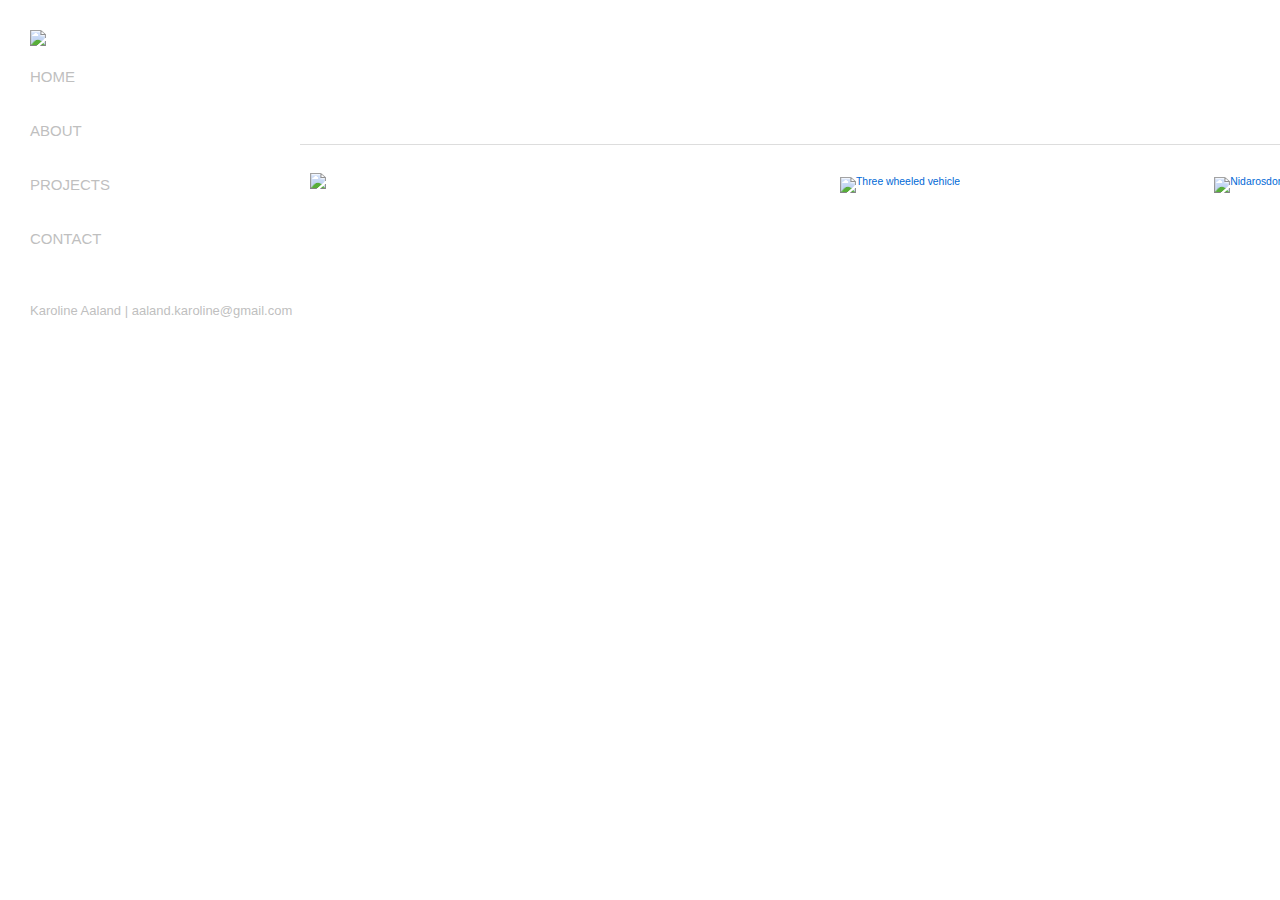
==== index.html @ d659c4b8 "test2" ====
<!DOCTYPE html>
<html lang="en">
  <head>
    <meta charset="utf-8">
    <title>Karoline Aaland | Digital Portfolio</title>
    

<meta name="description" content="Digital portfolio">
    <meta name="author" content="Karoline Aaland">

    <!-- Le HTML5 

shim, for IE6-8 support of HTML elements -->
    <!--[if lt IE 9]>
      <script 

src="http://html5shim.googlecode.com/svn/trunk/html5.js"></script>
    <![endif]-->

    <!-- Base Stylsheets 

http://twitter.github.com/bootstrap/ -->
    <link rel="stylesheet" href="stylesheets/lib/bootstrap.css" >
    <link 

rel="stylesheet" href="stylesheets/lib/jquery.fancybox.css" >

    <!-- Your Stylesheets -->
    <link rel="stylesheet" 

href="stylesheets/main.css" >

    <!-- Base Javascripts -->
    <script src="javascripts/lib/base.js"></script>

    <!-- 

Fancybox Lightbox http://fancyapps.com/fancybox/#examples -->
    <script src="javascripts/lib/jquery.fancybox.js"></script>


 

   <!-- Your Javascripts -->
    <script src="javascripts/main.js"></script>

  </head>
<br>
  <body>
  <div class="sidebar">
  
   

     <div class="logo">
          <a href="#"><img src="images/Karoline.jpg"width="250px"></a>
        </div>



  <br>
        

<div class="span12">
          HOME
        </div>
  <br>
  <br>
        <div class="span12">
          ABOUT
        </div>
<br>
<br>
        <div class="span12">
          PROJECTS
        </div>
<br>
<br>
        <div class="span12">
          CONTACT
       

 </div>
<br>
<br>
<br>
          <div id="footer">
    <p>Karoline Aaland | aaland.karoline@gmail.com</p>
          </div>
        

  
        </div>
<div class="content">
<br>
<br>
<br>
<br>
<br>
<br>
  <table border=0>
  <tbody>
<center>
<table width="300px">
<tr>
<td align=center valign=middle><br><div class="span10">
        <a class="fancybox" href="images/css.jpg" data-fancybox-

group="gallery" title="Digital Portfolio"><img src="images/css.png" /width="200px"></a>
        </div>
</td>
<td align=center 

valign=top><br><div class="span10">
          <center><a class="fancybox" href="images/three2.jpg" data-fancybox-

group="gallery" title="Three Wheeled Vehicle"><img src="images/three.jpg" alt="Three wheeled vehicle" /width="200px"></a>
   

     </div>
</td>
<td align=center valign=top><br><div class="span10"> 
          <center><a class="fancybox" 

href="images/187.jpg" data-fancybox-group="gallery" title="Nidarosdomen iPhone application"><img src="images/app1.jpg" 

alt="Nidarosdomen iPhone application" /width="200px"></a>
        </div>
</td>
</tr>
</table>
</center>
    <tr>
      <td></td>
   

   <td></td>
      <td></td>
    </tr>
    <tr>
      <td></td>
      <td></td>
      <td></td>
    </tr>
  </tbody>
</table>
</div>
  

</body>
</html>
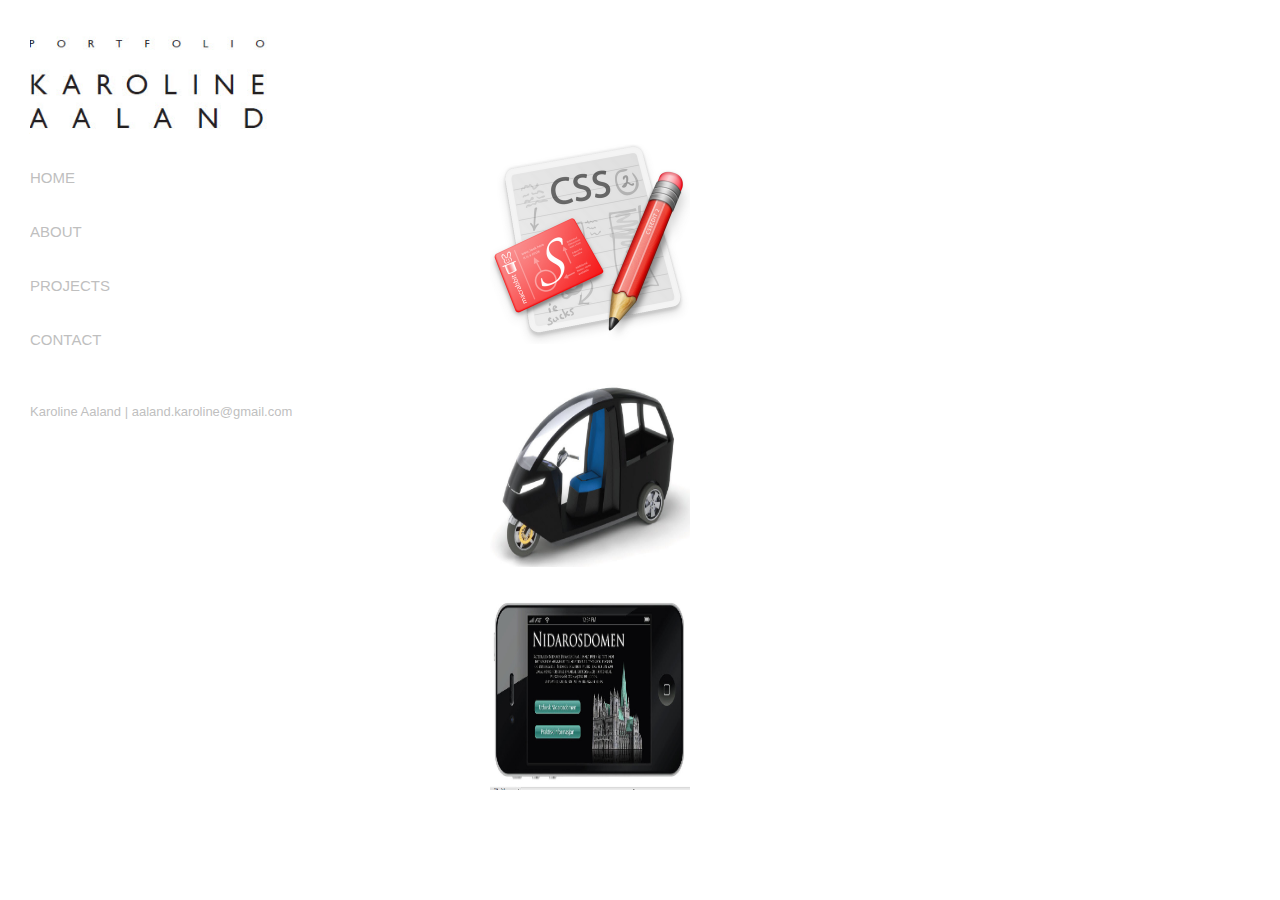
==== commit 5cf004e1: "removed table" ====
--- a/index.html
+++ b/index.html
@@ -97,52 +97,32 @@
 <br>
 <br>
 <br>
-  <table border=0>
-  <tbody>
 <center>
-<table width="300px">
-<tr>
-<td align=center valign=middle><br><div class="span10">
+<align=center valign=middle><br><div class="span10">
         <a class="fancybox" href="images/css.jpg" data-fancybox-
 
-group="gallery" title="Digital Portfolio"><img src="images/css.png" /width="200px"></a>
+group="gallery" title="Digital Portfolio"><img src="images/css.png" /width="200px" height="200px"></a>
         </div>
-</td>
-<td align=center 
 
-valign=top><br><div class="span10">
+ <align=center> 
+
+<align=top><br><div class="span10">
           <center><a class="fancybox" href="images/three2.jpg" data-fancybox-
 
-group="gallery" title="Three Wheeled Vehicle"><img src="images/three.jpg" alt="Three wheeled vehicle" /width="200px"></a>
+group="gallery" title="Three Wheeled Vehicle"><img src="images/three.jpg" alt="Three wheeled vehicle" /width="200px" height="200px"></a>
    
 
      </div>
-</td>
-<td align=center valign=top><br><div class="span10"> 
+
+<align=center valign=top><br><div class="span10"> 
           <center><a class="fancybox" 
 
 href="images/187.jpg" data-fancybox-group="gallery" title="Nidarosdomen iPhone application"><img src="images/app1.jpg" 
 
-alt="Nidarosdomen iPhone application" /width="200px"></a>
+alt="Nidarosdomen iPhone application" /width="200px" height="200px"></a>
         </div>
-</td>
-</tr>
-</table>
+
 </center>
-    <tr>
-      <td></td>
-   
-
-   <td></td>
-      <td></td>
-    </tr>
-    <tr>
-      <td></td>
-      <td></td>
-      <td></td>
-    </tr>
-  </tbody>
-</table>
 </div>
   
 
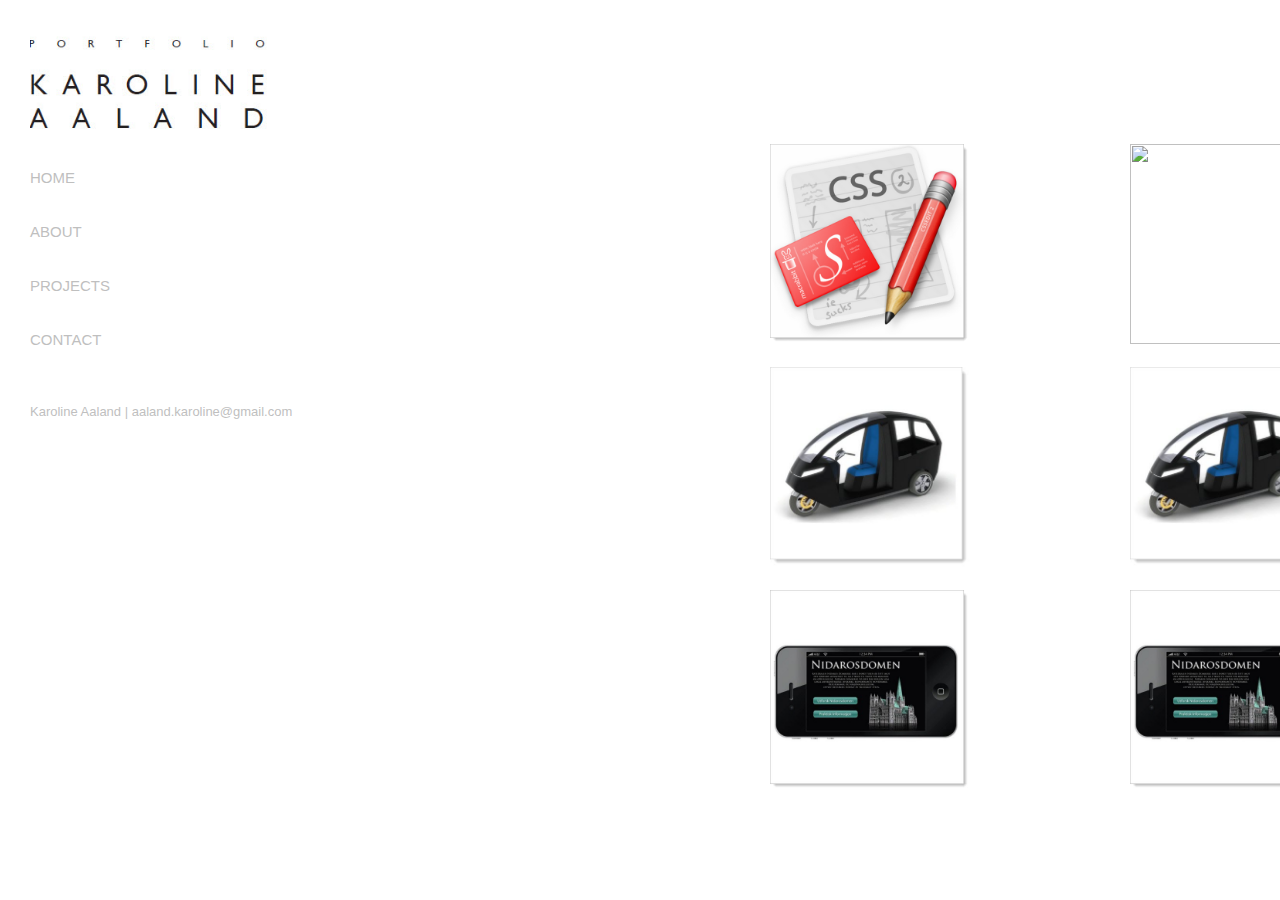
==== commit 4a53cc3b: "two rows" ====
--- a/index.html
+++ b/index.html
@@ -90,41 +90,38 @@
 
   
         </div>
+
 <div class="content">
+<div class="row">
 <br>
 <br>
 <br>
 <br>
 <br>
 <br>
-<center>
-<align=center valign=middle><br><div class="span10">
-        <a class="fancybox" href="images/css.jpg" data-fancybox-
+<div class=span6>
+<align=center> <align=top><br><div class="span10">
+        <center><a class="fancybox" href="images/css.jpg" data-fancybox-group="gallery" title="Digital Portfolio"><img src="images/css.jpg" /width="200px" height="200px"></a></div>
 
-group="gallery" title="Digital Portfolio"><img src="images/css.png" /width="200px" height="200px"></a>
-        </div>
+ <align=center> <align=top><br><div class="span10">
+          <center><a class="fancybox" href="images/three2.jpg" data-fancybox-group="gallery" title="Three Wheeled Vehicle"><img src="images/three.jpg" alt="Three wheeled vehicle" /width="200px" height="200px"></a></div>
 
- <align=center> 
+<align=center> <align=top><br><div class="span10"> 
+          <center><a class="fancybox" href="images/187.jpg" data-fancybox-group="gallery" title="Nidarosdomen iPhone application"><img src="images/app1.jpg" alt="Nidarosdomen iPhone application" /width="200px" height="200px"></a></div> 
+</div>
+<div class=span6>
+<align=right> <align=top><br><div class="span10">
+        <center><a class="fancybox" href="images/css.jpg" data-fancybox-group="gallery" title="Digital Portfolio"><img src="images/css.png" /width="200px" height="200px"></a></div>
 
-<align=top><br><div class="span10">
-          <center><a class="fancybox" href="images/three2.jpg" data-fancybox-
+ <align=right> <align=top><br><div class="span10">
+          <center><a class="fancybox" href="images/three2.jpg" data-fancybox-group="gallery" title="Three Wheeled Vehicle"><img src="images/three.jpg" alt="Three wheeled vehicle" /width="200px" height="200px"></a></div>
 
-group="gallery" title="Three Wheeled Vehicle"><img src="images/three.jpg" alt="Three wheeled vehicle" /width="200px" height="200px"></a>
-   
+<align=right> <align=top><br><div class="span10"> 
+          <center><a class="fancybox" href="images/187.jpg" data-fancybox-group="gallery" title="Nidarosdomen iPhone application"><img src="images/app1.jpg" alt="Nidarosdomen iPhone application" /width="200px" height="200px"></a>
+        </div> </center>
 
-     </div>
 
-<align=center valign=top><br><div class="span10"> 
-          <center><a class="fancybox" 
-
-href="images/187.jpg" data-fancybox-group="gallery" title="Nidarosdomen iPhone application"><img src="images/app1.jpg" 
-
-alt="Nidarosdomen iPhone application" /width="200px" height="200px"></a>
-        </div>
-
-</center>
 </div>
-  
 
 </body>
 </html>
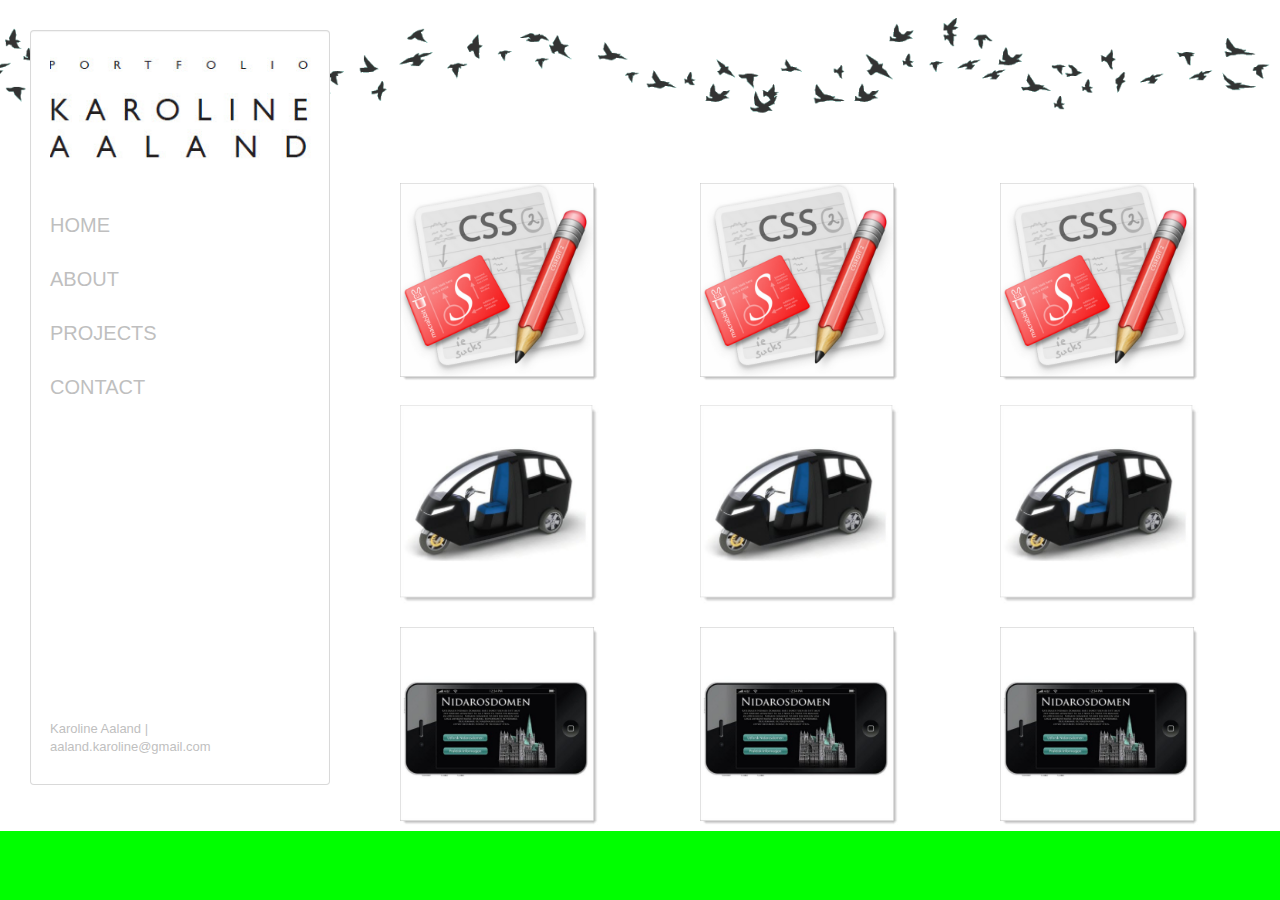
==== commit 2d5fd11a: "added header image" ====
--- a/index.html
+++ b/index.html
@@ -47,16 +47,16 @@
   </head>
 <br>
   <body>
+<img src="images/birds.gif"width=100%>
   <div class="sidebar">
+    <div class="well">
   
    
 
      <div class="logo">
-          <a href="#"><img src="images/Karoline.jpg"width="250px"></a>
+          <a href="#"><img src="images/Karoline.jpg"width="275px"></a>
         </div>
-
-
-
+<br>
   <br>
         
 
@@ -83,44 +83,71 @@
 <br>
 <br>
 <br>
+  <br>
+<br>
+<br>
+  <br>
+<br>
+<br>
+  <br>
+<br>
+  <br>
+<br>
+<br>
+  <br>
+<br>
+<br>
+  <br>
+    
           <div id="footer">
     <p>Karoline Aaland | aaland.karoline@gmail.com</p>
           </div>
         
-
+    </div>
   
         </div>
 
 <div class="content">
 <div class="row">
+
+<div class=span5>
 <br>
+<br><align=left> <align=top><br><div class="span10">
+        <center><a class="fancybox" href="images/css.jpg" data-fancybox-group="gallery" title="Digital Portfolio"><img src="images/css.png" /width="200px" height="200px"></a></div></center>
+
+ <align=left> <align=top><br><div class="span10">
+          <center><a class="fancybox" href="images/three2.jpg" data-fancybox-group="gallery" title="Three Wheeled Vehicle"><img src="images/three.jpg" alt="Three wheeled vehicle" /width="200px" height="200px"></a></div></center>
+
+<align=leftt> <align=top><br><div class="span10"> 
+          <center><a class="fancybox" href="images/187.jpg" data-fancybox-group="gallery" title="Nidarosdomen iPhone application"><img src="images/app1.jpg" alt="Nidarosdomen iPhone application" /width="200px" height="200px"></a>
+        </div> </center>
+</div>
+<div class=span5>
 <br>
-<br>
-<br>
-<br>
-<br>
-<div class=span6>
-<align=center> <align=top><br><div class="span10">
-        <center><a class="fancybox" href="images/css.jpg" data-fancybox-group="gallery" title="Digital Portfolio"><img src="images/css.jpg" /width="200px" height="200px"></a></div>
-
- <align=center> <align=top><br><div class="span10">
-          <center><a class="fancybox" href="images/three2.jpg" data-fancybox-group="gallery" title="Three Wheeled Vehicle"><img src="images/three.jpg" alt="Three wheeled vehicle" /width="200px" height="200px"></a></div>
-
-<align=center> <align=top><br><div class="span10"> 
-          <center><a class="fancybox" href="images/187.jpg" data-fancybox-group="gallery" title="Nidarosdomen iPhone application"><img src="images/app1.jpg" alt="Nidarosdomen iPhone application" /width="200px" height="200px"></a></div> 
-</div>
-<div class=span6>
-<align=right> <align=top><br><div class="span10">
-        <center><a class="fancybox" href="images/css.jpg" data-fancybox-group="gallery" title="Digital Portfolio"><img src="images/css.png" /width="200px" height="200px"></a></div>
+<br><align=right> <align=top><br><div class="span10">
+        <center><a class="fancybox" href="images/css.jpg" data-fancybox-group="gallery" title="Digital Portfolio"><img src="images/css.png" /width="200px" height="200px"></a></div></center>
 
  <align=right> <align=top><br><div class="span10">
-          <center><a class="fancybox" href="images/three2.jpg" data-fancybox-group="gallery" title="Three Wheeled Vehicle"><img src="images/three.jpg" alt="Three wheeled vehicle" /width="200px" height="200px"></a></div>
+          <center><a class="fancybox" href="images/three2.jpg" data-fancybox-group="gallery" title="Three Wheeled Vehicle"><img src="images/three.jpg" alt="Three wheeled vehicle" /width="200px" height="200px"></a></div></center>
 
 <align=right> <align=top><br><div class="span10"> 
           <center><a class="fancybox" href="images/187.jpg" data-fancybox-group="gallery" title="Nidarosdomen iPhone application"><img src="images/app1.jpg" alt="Nidarosdomen iPhone application" /width="200px" height="200px"></a>
         </div> </center>
+</div>
+<div class=span5>
+<br>
+<br><align=right> <align=top><br><div class="span10">
+        <center><a class="fancybox" href="images/css.jpg" data-fancybox-group="gallery" title="Digital Portfolio"><img src="images/css.png" /width="200px" height="200px"></a></div></center>
 
+ <align=right> <align=top><br><div class="span10">
+          <center><a class="fancybox" href="images/three2.jpg" data-fancybox-group="gallery" title="Three Wheeled Vehicle"><img src="images/three.jpg" alt="Three wheeled vehicle" /width="200px" height="200px"></a></div></center>
 
+<align=right> <align=top><br><div class="span10"> 
+          <center><a class="fancybox" href="images/187.jpg" data-fancybox-group="gallery" title="Nidarosdomen iPhone application"><img src="images/app1.jpg" alt="Nidarosdomen iPhone application" /width="200px" height="200px"></a>
+        </div> </center>
+</div>
+</div>
+</div>
 </div>
 
 </body>
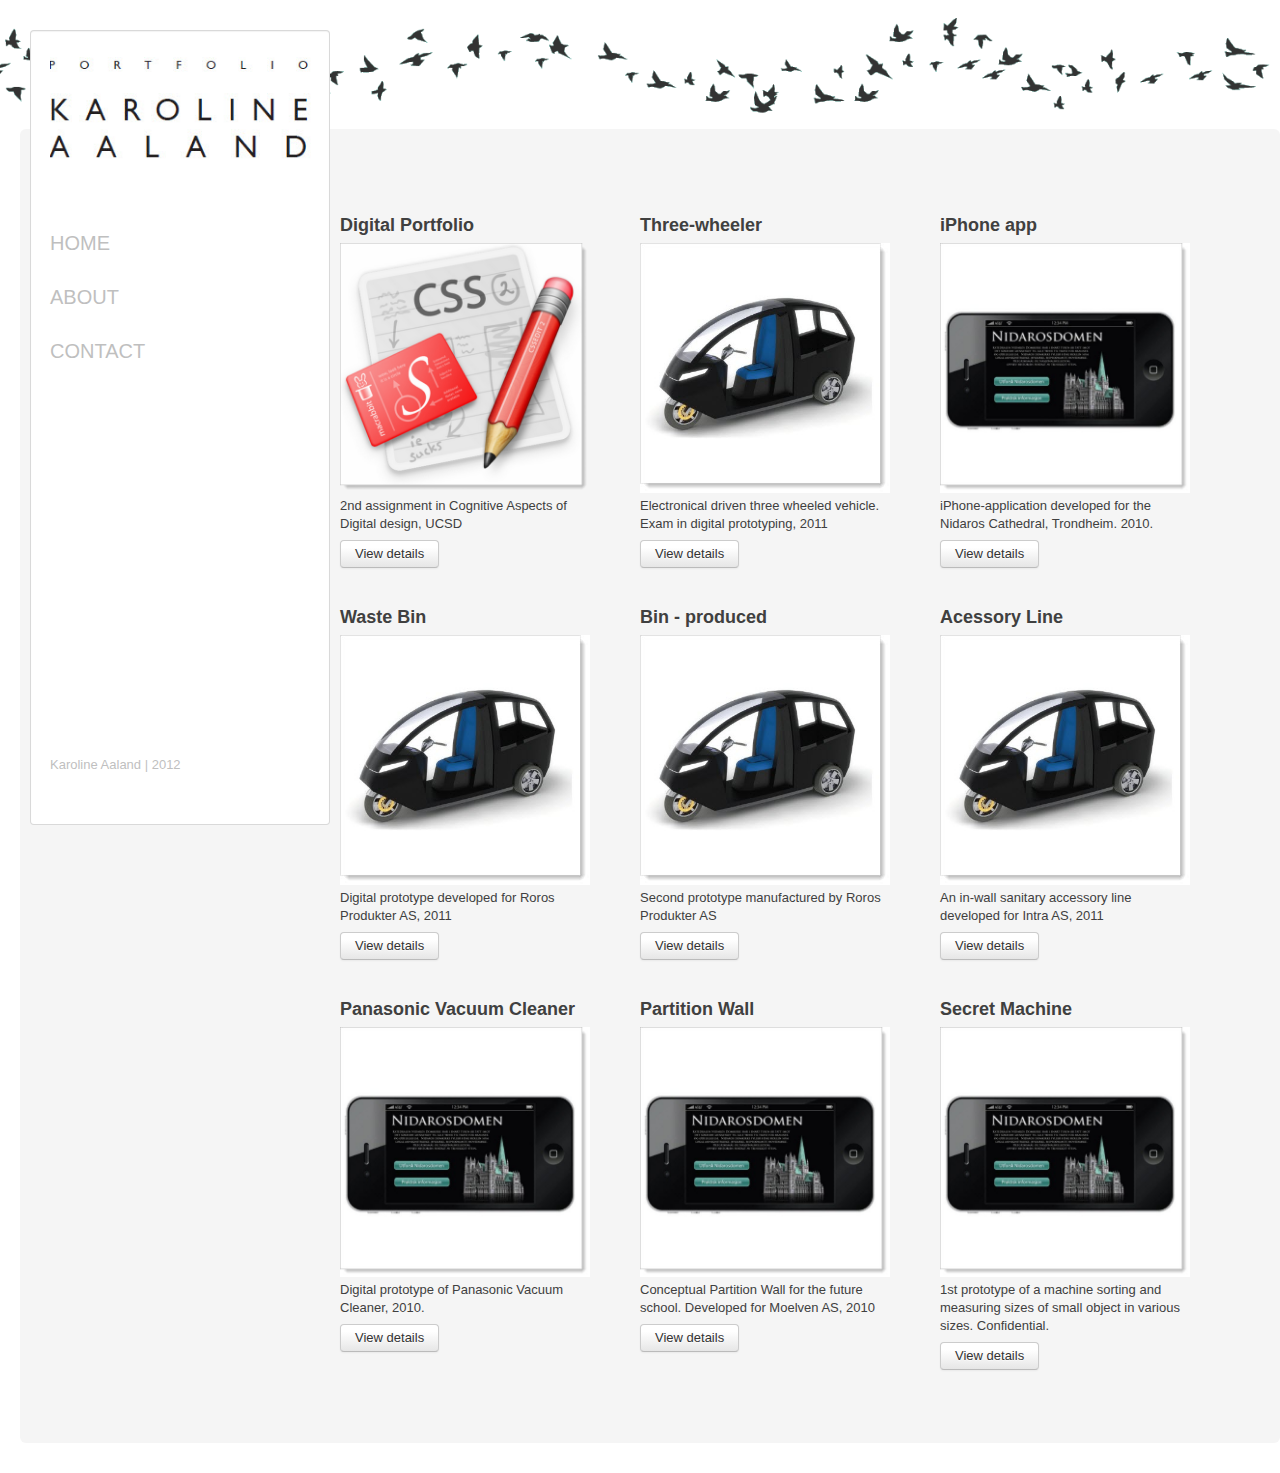
==== commit 77f041fe: "restructured a bit" ====
--- a/index.html
+++ b/index.html
@@ -58,6 +58,7 @@
         </div>
 <br>
   <br>
+ <br>
         
 
 <div class="span12">
@@ -69,11 +70,7 @@
           ABOUT
         </div>
 <br>
-<br>
-        <div class="span12">
-          PROJECTS
-        </div>
-<br>
+
 <br>
         <div class="span12">
           CONTACT
@@ -93,14 +90,17 @@
 <br>
   <br>
 <br>
+<br> <br>
 <br>
+<br>
+  <br>
   <br>
 <br>
 <br>
   <br>
     
           <div id="footer">
-    <p>Karoline Aaland | aaland.karoline@gmail.com</p>
+    <p>Karoline Aaland | 2012 <a href="mailto:aaland.karoline@gmail.com">aaland.karoline@gmail.com</a></p>
           </div>
         
     </div>
@@ -108,47 +108,85 @@
         </div>
 
 <div class="content">
+<div class="hero-unit">
 <div class="row">
 
 <div class=span5>
-<br>
-<br><align=left> <align=top><br><div class="span10">
-        <center><a class="fancybox" href="images/css.jpg" data-fancybox-group="gallery" title="Digital Portfolio"><img src="images/css.png" /width="200px" height="200px"></a></div></center>
+
+<align=left> <align=top><br><div class="span10">
+        <h3>iPhone app</h3><center><a class="fancybox" href="images/187.jpg" data-fancybox-group="gallery" title="Nidarosdomen iPhone application"><img src="images/app1.jpg" alt="Nidarosdomen iPhone application" /width="250px" height="250px"></a></div></center>
+<div class="span11">iPhone-application developed for the Nidaros Cathedral, Trondheim. 2010.</div>
+<p> 
+<a class="btn" href="#">View details</a>
+</p>
 
  <align=left> <align=top><br><div class="span10">
-          <center><a class="fancybox" href="images/three2.jpg" data-fancybox-group="gallery" title="Three Wheeled Vehicle"><img src="images/three.jpg" alt="Three wheeled vehicle" /width="200px" height="200px"></a></div></center>
+          <h3>Acessory Line</h3><center><a class="fancybox" href="images/three2.jpg" data-fancybox-group="gallery" title="Three Wheeled Vehicle"><img src="images/three.jpg" alt="Three wheeled vehicle" /width="250px" height="250px"></a></div></center>
+<div class="span11">An in-wall sanitary accessory line developed for Intra AS, 2011</div>
+<p> 
+<a class="btn" href="#">View details</a>
+</p>
 
 <align=leftt> <align=top><br><div class="span10"> 
-          <center><a class="fancybox" href="images/187.jpg" data-fancybox-group="gallery" title="Nidarosdomen iPhone application"><img src="images/app1.jpg" alt="Nidarosdomen iPhone application" /width="200px" height="200px"></a>
+          <h3>Secret Machine</h3><center><a class="fancybox" href="images/187.jpg" data-fancybox-group="gallery" title="Nidarosdomen iPhone application"><img src="images/app1.jpg" alt="Nidarosdomen iPhone application" /width="250px" height="250px"></a>
         </div> </center>
+          <div class="span11">1st prototype of a machine sorting and measuring sizes of small object in various sizes. Confidential.</div>
+<p> 
+<a class="btn" href="#">View details</a>
+</p>
 </div>
 <div class=span5>
-<br>
-<br><align=right> <align=top><br><div class="span10">
-        <center><a class="fancybox" href="images/css.jpg" data-fancybox-group="gallery" title="Digital Portfolio"><img src="images/css.png" /width="200px" height="200px"></a></div></center>
+<align=right> <align=top><br><div class="span10">
+        <h3>Three-wheeler</h3><center><a class="fancybox" href="images/three2.jpg" data-fancybox-group="gallery" title="Three Wheeled Vehicle"><img src="images/three.jpg" alt="Three wheeled vehicle" /width="250px" height="250px"></a></div></center>
+<div class="span11">Electronical driven three wheeled vehicle. Exam in digital prototyping, 2011</div>
+<p> 
+<a class="btn" href="#">View details</a>
+</p>
 
  <align=right> <align=top><br><div class="span10">
-          <center><a class="fancybox" href="images/three2.jpg" data-fancybox-group="gallery" title="Three Wheeled Vehicle"><img src="images/three.jpg" alt="Three wheeled vehicle" /width="200px" height="200px"></a></div></center>
+          <h3>Bin - produced</h3><center><a class="fancybox" href="images/three2.jpg" data-fancybox-group="gallery" title="Three Wheeled Vehicle"><img src="images/three.jpg" alt="Three wheeled vehicle" /width="250px" height="250px"></a></div></center>
+<div class="span11">Second prototype manufactured by Roros Produkter AS</div>
+<p> 
+<a class="btn" href="#">View details</a>
+</p>
 
 <align=right> <align=top><br><div class="span10"> 
-          <center><a class="fancybox" href="images/187.jpg" data-fancybox-group="gallery" title="Nidarosdomen iPhone application"><img src="images/app1.jpg" alt="Nidarosdomen iPhone application" /width="200px" height="200px"></a>
+          <h3>Partition Wall</h3><center><a class="fancybox" href="images/187.jpg" data-fancybox-group="gallery" title="Nidarosdomen iPhone application"><img src="images/app1.jpg" alt="Nidarosdomen iPhone application" /width="250px" height="250px"></a>
         </div> </center>
+          <div class="span11">Conceptual Partition Wall for the future school. Developed for Moelven AS, 2010</div>
+<p> 
+<a class="btn" href="#">View details</a>
+</p>
 </div>
+
 <div class=span5>
-<br>
-<br><align=right> <align=top><br><div class="span10">
-        <center><a class="fancybox" href="images/css.jpg" data-fancybox-group="gallery" title="Digital Portfolio"><img src="images/css.png" /width="200px" height="200px"></a></div></center>
+  
+<align=right> <align=top><br><div class="span10">
+        <h3>Digital Portfolio</h3><center><a class="fancybox" href="images/css.jpg" data-fancybox-group="gallery" title="Digital Portfolio"><img src="images/css.png" /width="250px" height="250px"></a></div></center>
+<div class="span11">2nd assignment in Cognitive Aspects of Digital design, UCSD</div>
+<p> 
+<a class="btn" href="#">View details</a>
+</p>
 
  <align=right> <align=top><br><div class="span10">
-          <center><a class="fancybox" href="images/three2.jpg" data-fancybox-group="gallery" title="Three Wheeled Vehicle"><img src="images/three.jpg" alt="Three wheeled vehicle" /width="200px" height="200px"></a></div></center>
+          <h3>Waste Bin</h3><center><a class="fancybox" href="images/three2.jpg" data-fancybox-group="gallery" title="Three Wheeled Vehicle"><img src="images/three.jpg" alt="Three wheeled vehicle" /width="250px" height="250px"></a></div></center>
+<div class="span11">Digital prototype developed for Roros Produkter AS, 2011</div>
+<p> 
+<a class="btn" href="#">View details</a>
+</p>
 
 <align=right> <align=top><br><div class="span10"> 
-          <center><a class="fancybox" href="images/187.jpg" data-fancybox-group="gallery" title="Nidarosdomen iPhone application"><img src="images/app1.jpg" alt="Nidarosdomen iPhone application" /width="200px" height="200px"></a>
+         <h3>Panasonic Vacuum Cleaner</h3> <center><a class="fancybox" href="images/187.jpg" data-fancybox-group="gallery" title="Nidarosdomen iPhone application"><img src="images/app1.jpg" alt="Nidarosdomen iPhone application" /width="250px" height="250px"></a>
         </div> </center>
+      <div class="span11">Digital prototype of Panasonic Vacuum Cleaner, 2010.</div>
+<p> 
+<a class="btn" href="#">View details</a>
+</p>
+        
 </div>
 </div>
 </div>
 </div>
-
+</div>
 </body>
 </html>
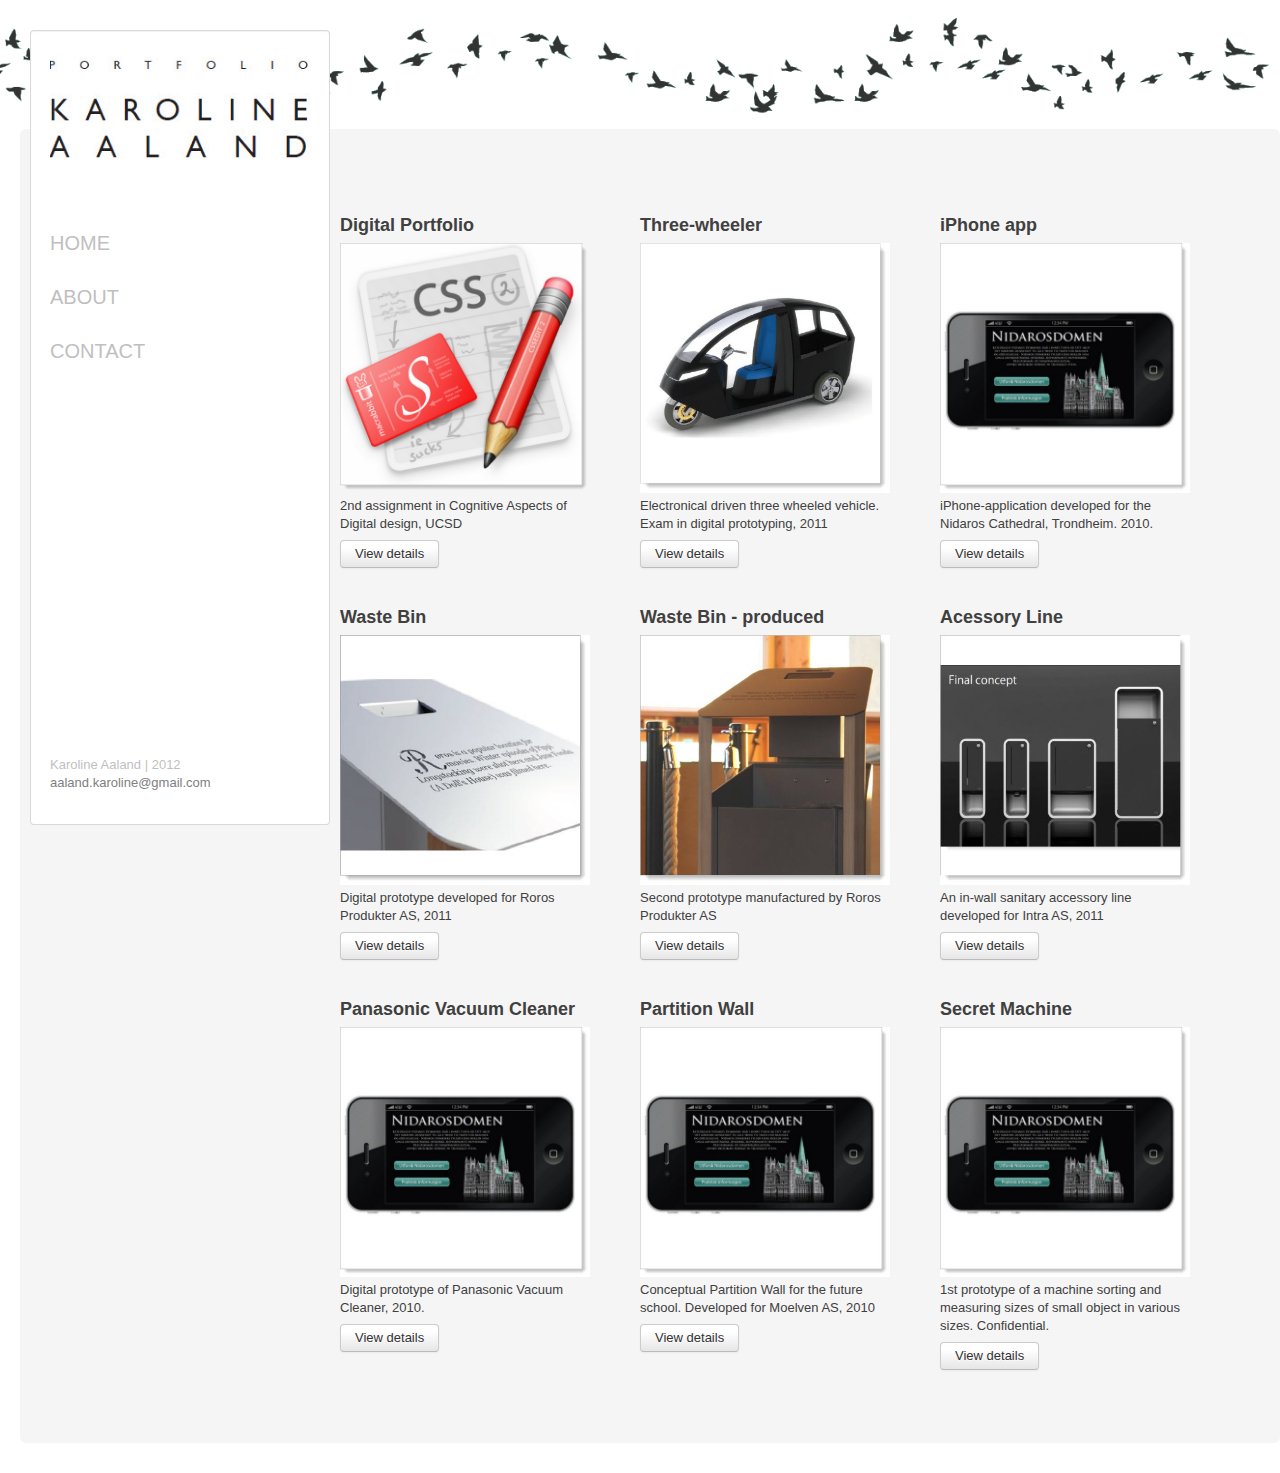
==== commit d374bcc6: "added pictures" ====
--- a/index.html
+++ b/index.html
@@ -100,7 +100,7 @@
   <br>
     
           <div id="footer">
-    <p>Karoline Aaland | 2012 <a href="mailto:aaland.karoline@gmail.com">aaland.karoline@gmail.com</a></p>
+    <p>Karoline Aaland | 2012 <a href="mailto:aaland.karoline@gmail.com"> aaland.karoline@gmail.com</a></p>
           </div>
         
     </div>
@@ -121,7 +121,7 @@
 </p>
 
  <align=left> <align=top><br><div class="span10">
-          <h3>Acessory Line</h3><center><a class="fancybox" href="images/three2.jpg" data-fancybox-group="gallery" title="Three Wheeled Vehicle"><img src="images/three.jpg" alt="Three wheeled vehicle" /width="250px" height="250px"></a></div></center>
+          <h3>Acessory Line</h3><center><a class="fancybox" href="images/accessories.jpg" data-fancybox-group="gallery" title="Three Wheeled Vehicle"><img src="images/accessoriesthumb.jpg" alt="Inwall Sanitary Accessories" /width="250px" height="250px"></a></div></center>
 <div class="span11">An in-wall sanitary accessory line developed for Intra AS, 2011</div>
 <p> 
 <a class="btn" href="#">View details</a>
@@ -144,7 +144,7 @@
 </p>
 
  <align=right> <align=top><br><div class="span10">
-          <h3>Bin - produced</h3><center><a class="fancybox" href="images/three2.jpg" data-fancybox-group="gallery" title="Three Wheeled Vehicle"><img src="images/three.jpg" alt="Three wheeled vehicle" /width="250px" height="250px"></a></div></center>
+          <h3>Waste Bin - produced</h3><center><a class="fancybox" href="images/newbin.jpg" data-fancybox-group="gallery" title="Waste Bin Produced"><img src="images/newbinthumb.jpg" alt="Three wheeled vehicle" /width="250px" height="250px"></a></div></center>
 <div class="span11">Second prototype manufactured by Roros Produkter AS</div>
 <p> 
 <a class="btn" href="#">View details</a>
@@ -169,7 +169,7 @@
 </p>
 
  <align=right> <align=top><br><div class="span10">
-          <h3>Waste Bin</h3><center><a class="fancybox" href="images/three2.jpg" data-fancybox-group="gallery" title="Three Wheeled Vehicle"><img src="images/three.jpg" alt="Three wheeled vehicle" /width="250px" height="250px"></a></div></center>
+          <h3>Waste Bin</h3><center><a class="fancybox" href="images/bin.jpg" data-fancybox-group="gallery" title="Three Wheeled Vehicle"><img src="images/binthumb.jpg" alt="Waste Bin" /width="250px" height="250px"></a></div></center>
 <div class="span11">Digital prototype developed for Roros Produkter AS, 2011</div>
 <p> 
 <a class="btn" href="#">View details</a>
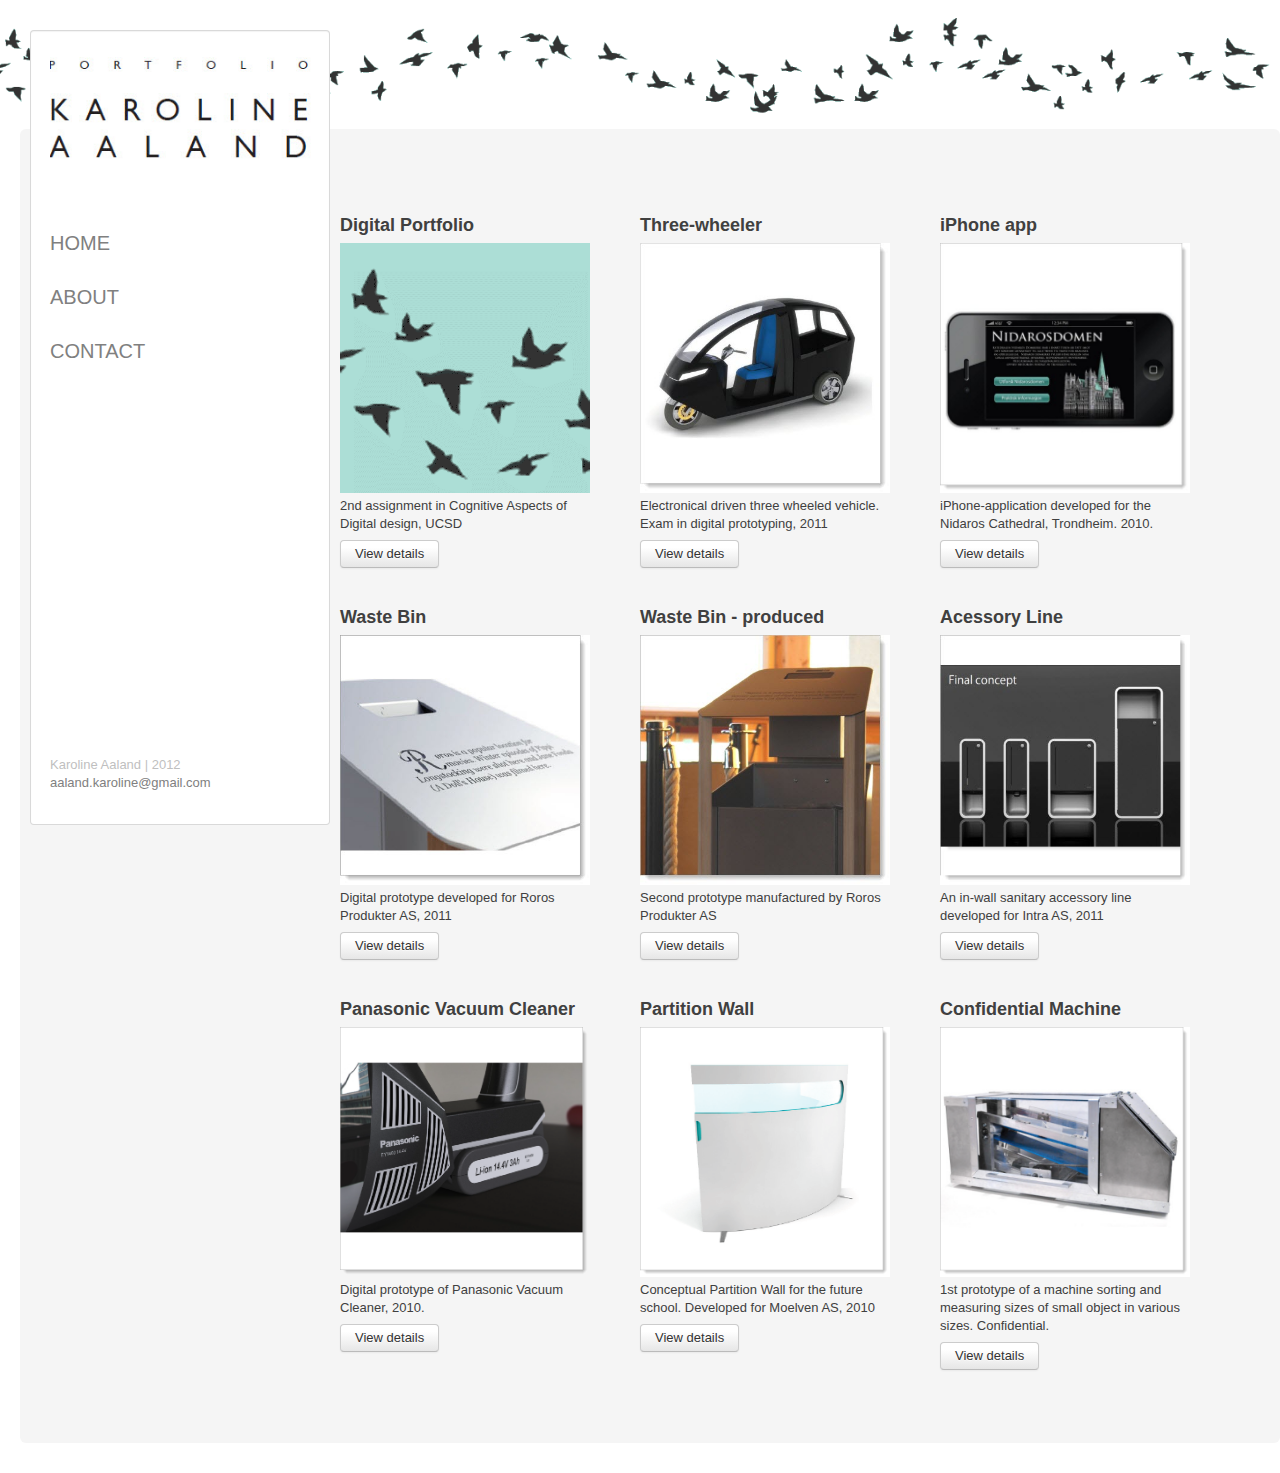
==== commit eb3a27c6: "replaced some thumbnails" ====
--- a/index.html
+++ b/index.html
@@ -62,18 +62,18 @@
         
 
 <div class="span12">
-          HOME
+          <a href="index.html">HOME</a>
         </div>
   <br>
   <br>
         <div class="span12">
-          ABOUT
+          <a href="about.html">ABOUT</a>
         </div>
 <br>
 
 <br>
         <div class="span12">
-          CONTACT
+          <a href="contact.html">CONTACT</a>
        
 
  </div>
@@ -114,7 +114,7 @@
 <div class=span5>
 
 <align=left> <align=top><br><div class="span10">
-        <h3>iPhone app</h3><center><a class="fancybox" href="images/187.jpg" data-fancybox-group="gallery" title="Nidarosdomen iPhone application"><img src="images/app1.jpg" alt="Nidarosdomen iPhone application" /width="250px" height="250px"></a></div></center>
+        <h3>iPhone app</h3><center><a class="fancybox" href="images/gui.png" data-fancybox-group="gallery" title="Nidarosdomen iPhone application"><img src="images/app1.jpg" alt="Nidarosdomen iPhone application" /width="250px" height="250px"></a></div></center>
 <div class="span11">iPhone-application developed for the Nidaros Cathedral, Trondheim. 2010.</div>
 <p> 
 <a class="btn" href="#">View details</a>
@@ -128,7 +128,7 @@
 </p>
 
 <align=leftt> <align=top><br><div class="span10"> 
-          <h3>Secret Machine</h3><center><a class="fancybox" href="images/187.jpg" data-fancybox-group="gallery" title="Nidarosdomen iPhone application"><img src="images/app1.jpg" alt="Nidarosdomen iPhone application" /width="250px" height="250px"></a>
+          <h3>Confidential Machine</h3><center><a class="fancybox" href="images/machine.png" data-fancybox-group="gallery" title="Confidential Machine"><img src="images/machine3.png" alt="Confidential Machine" /width="250px" height="250px"></a>
         </div> </center>
           <div class="span11">1st prototype of a machine sorting and measuring sizes of small object in various sizes. Confidential.</div>
 <p> 
@@ -151,7 +151,7 @@
 </p>
 
 <align=right> <align=top><br><div class="span10"> 
-          <h3>Partition Wall</h3><center><a class="fancybox" href="images/187.jpg" data-fancybox-group="gallery" title="Nidarosdomen iPhone application"><img src="images/app1.jpg" alt="Nidarosdomen iPhone application" /width="250px" height="250px"></a>
+          <h3>Partition Wall</h3><center><a class="fancybox" href="images/wall.png" data-fancybox-group="gallery" title="Partition Wall"><img src="images/wall2.png" alt="Partition Wall" /width="250px" height="250px"></a>
         </div> </center>
           <div class="span11">Conceptual Partition Wall for the future school. Developed for Moelven AS, 2010</div>
 <p> 
@@ -162,21 +162,21 @@
 <div class=span5>
   
 <align=right> <align=top><br><div class="span10">
-        <h3>Digital Portfolio</h3><center><a class="fancybox" href="images/css.jpg" data-fancybox-group="gallery" title="Digital Portfolio"><img src="images/css.png" /width="250px" height="250px"></a></div></center>
+        <h3>Digital Portfolio</h3><center><a class="fancybox" href="images/birds.gif" data-fancybox-group="gallery" title="Digital Portfolio"><img src="images/birds2.gif" /width="250px" height="250px"></a></div></center>
 <div class="span11">2nd assignment in Cognitive Aspects of Digital design, UCSD</div>
 <p> 
 <a class="btn" href="#">View details</a>
 </p>
 
  <align=right> <align=top><br><div class="span10">
-          <h3>Waste Bin</h3><center><a class="fancybox" href="images/bin.jpg" data-fancybox-group="gallery" title="Three Wheeled Vehicle"><img src="images/binthumb.jpg" alt="Waste Bin" /width="250px" height="250px"></a></div></center>
+          <h3>Waste Bin</h3><center><a class="fancybox" href="images/bin.jpg" data-fancybox-group="gallery" title="Waste Bin"><img src="images/binthumb.jpg" alt="Waste Bin" /width="250px" height="250px"></a></div></center>
 <div class="span11">Digital prototype developed for Roros Produkter AS, 2011</div>
 <p> 
 <a class="btn" href="#">View details</a>
 </p>
 
 <align=right> <align=top><br><div class="span10"> 
-         <h3>Panasonic Vacuum Cleaner</h3> <center><a class="fancybox" href="images/187.jpg" data-fancybox-group="gallery" title="Nidarosdomen iPhone application"><img src="images/app1.jpg" alt="Nidarosdomen iPhone application" /width="250px" height="250px"></a>
+         <h3>Panasonic Vacuum Cleaner</h3> <center><a class="fancybox" href="images/panasonic.jpg" data-fancybox-group="gallery" title="Panasonic Vacuum Cleaner"><img src="images/panasonics2.png" alt="Panasonic Vacuum Cleaner" /width="250px" height="250px"></a>
         </div> </center>
       <div class="span11">Digital prototype of Panasonic Vacuum Cleaner, 2010.</div>
 <p> 
